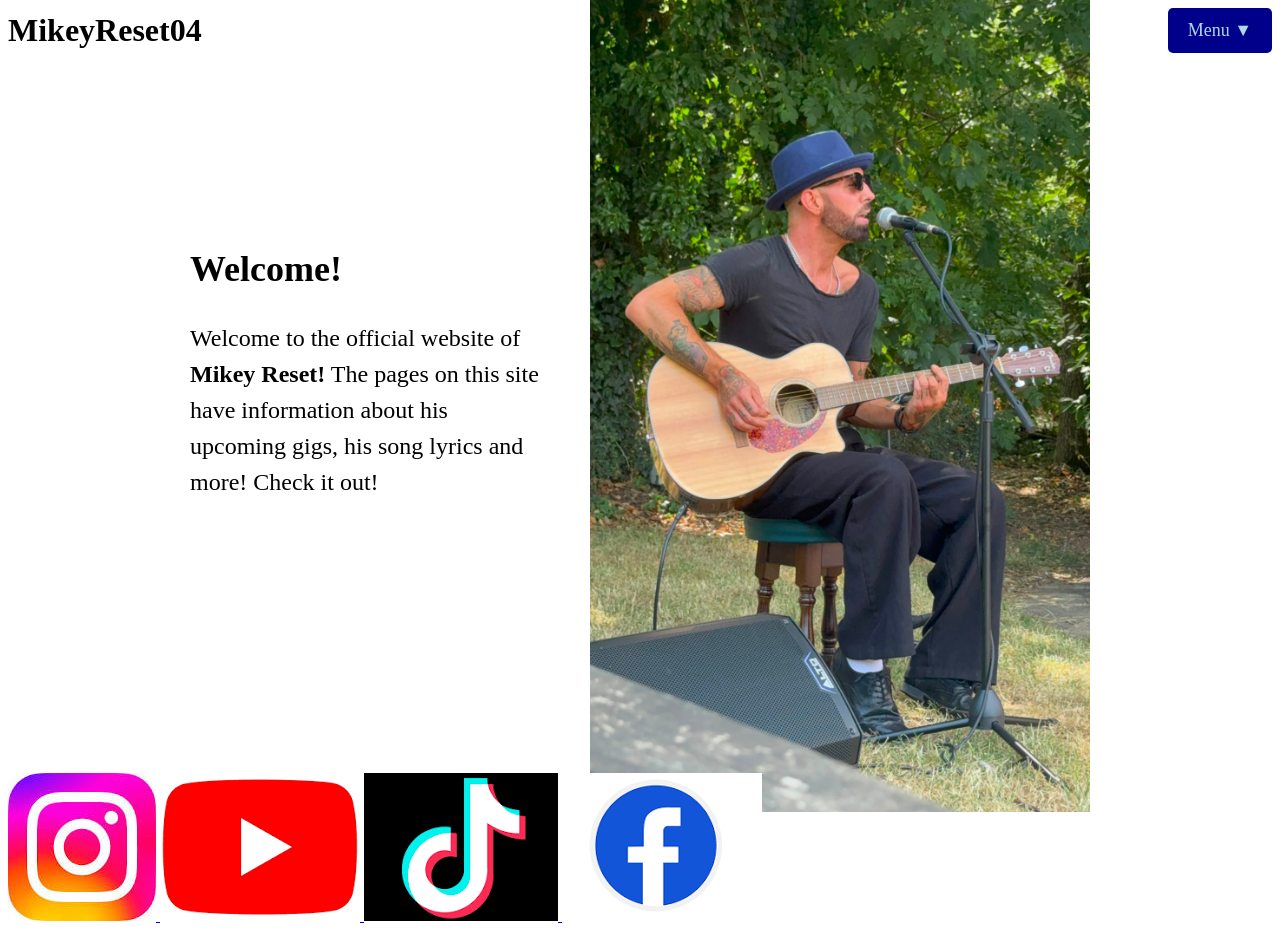
==== index.html @ 2a1c6d59 "Update index.html" ====
<!doctype html>
<html lang="en">

<head>
    <meta charset="UTF-8">
    <title>Home!</title>
    <link rel="stylesheet" href="style.css">

    <style>
        .content {
            display: flex;
            align-items: center;
            justify-content: center;
            gap: 50px;
            height: 70vh;
        }

        .welcome-text {
            max-width: 350px;
            font-size: 24px;
            line-height: 1.5;
            text-align: left;
        }

        .welcome-text h2 {
            margin-bottom: 15px;
        }

        .content img {
            width: 500px;
            height: auto;
        }
    </style>
</head>

<body>

<header>

    <h1>MikeyReset04</h1>

    <nav>
        <div class="menu">
            <span>Menu ▼</span>

            <div class="dropdown">
                <a href="index.html">Home</a>
                <a href="Meet Mikey.html">Meet Mikey</a>
                <a href="upcoming gigs.html">Upcoming gigs and their locations</a>
                <a href="song-lyrics.html">Song Lyrics</a>
                <a href="Recommendations.html">Song recommendations</a>
            </div>

        </div>
    </nav>

</header>

<div class="content">

    <div class="welcome-text">
        <h2>Welcome!</h2>
        <p>
            Welcome to the official website of <strong>Mikey Reset!</strong>
            The pages on this site have information about his upcoming gigs,
            his song lyrics and more! Check it out!
        </p>
    </div>

    <img src="Mikey Photo1.jpeg"
         alt="Mikey Photo1">

</div>

<script>
const menu = document.querySelector(".menu");
const menuButton = document.querySelector(".menu > span");

menuButton.addEventListener("click", function(event) {
    event.stopPropagation();
    menu.classList.toggle("open");
});

document.addEventListener("click", function() {
    menu.classList.remove("open");
});

menu.addEventListener("click", function(event) {
    event.stopPropagation();
});
</script>

<br>
    <br>
    <br>
    <br>
    <br>
    
<footer class="social-footer">

    <a href="https://www.instagram.com/mikeyreset04" target="_blank" rel="noopener noreferrer">
        <img src="instagram.png" alt="Instagram">
    </a>

    <a href="https://www.youtube.com/@mikeyreset04" target="_blank" rel="noopener noreferrer">
        <img src="youtube.png" alt="YouTube">
    </a>

    <a href="https://www.tiktok.com/@mikeyreset04" target="_blank" rel="noopener noreferrer">
        <img src="tiktok.png" alt="TikTok">
    </a>

    <a href="https://www.facebook.com/groups/671759038532046" target="_blank" rel="noopener noreferrer">
        <img src="facebook.png" alt="Facebook">
    </a>

</footer>

    
</body>

</html>
---- style.css ----
```css
body {
    background-color: white;
    color: maroon;
    font-family: Arial, sans-serif;
    margin: 0;
    padding: 20px;
}

/* Keeps title and menu on the same line */
header {
    display: flex;
    align-items: center;
}

/* Moves menu to the right */
nav {
    margin-left: auto;
}

.menu {
    position: relative;
    display: inline-block;
}

/* Menu button */
.menu span {
    display: inline-block;
    background-color: darkblue;
    color: lightblue;
    padding: 12px 20px;
    cursor: pointer;
    font-size: 18px;
    border-radius: 5px;
    user-select: none;
}

/* Dropdown box */
.dropdown {
    display: none;
    position: absolute;
    right: 0;
    top: 100%;
    background-color: darkblue;
    min-width: 220px;
    border-radius: 5px;
    z-index: 1000;
}

/* Dropdown links */
.dropdown a {
    display: block;
    color: lightblue;
    padding: 12px;
    text-decoration: none;
}

/* Dropdown link hover */
.dropdown a:hover {
    background-color: navy;
}

/* Show menu when clicked */
.menu.open .dropdown {
    display: block;
}

h1 {
    margin: 0;
}

.photo-table {
    width: 80%;
    margin: auto;
    border-collapse: separate;
    border-spacing: 20px;
}

.photo-table td {
    width: 33%;
    text-align: center;
}

.photo-table img {
    width: 250px;
    height: 250px;
    object-fit: cover;
    border-radius: 15px;
}

.review-box {
    width: 500px;
    margin: 50px auto;
    padding: 30px;
    background-color: white;
    border-radius: 15px;
    text-align: center;
    box-sizing: border-box;
}

.review-box label {
    display: block;
    font-size: 20px;
    margin-top: 15px;
}

.review-box input,
.review-box textarea {
    width: 90%;
    padding: 10px;
    margin-top: 5px;
    font-size: 16px;
    box-sizing: border-box;
}

.review-box textarea {
    height: 150px;
    resize: none;
}

.stars img {
    width: 40px;
    height: 40px;
    margin: 5px;
}

button {
    margin-top: 20px;
    padding: 12px 30px;
    background-color: darkblue;
    color: lightblue;
    border: none;
    border-radius: 10px;
    font-size: 18px;
    cursor: pointer;
}

button:hover {
    background-color: navy;
}

.song-section {
    width: 45%;
    margin-left: 50px;
    text-align: left;
}

/* Audio player */
audio {
    display: block;
    width: 100%;
    max-width: 500px;
}

/* Transcript box */
.transcript {
    width: 500px;
    height: 300px;

    min-width: 250px;
    min-height: 200px;

    max-width: 1000px;
    max-height: 700px;

    padding: 15px;
    margin-top: 30px;

    border: 2px solid darkblue;
    border-radius: 10px;
    background-color: #f5f5f5;

    overflow: auto;
    resize: both;

    box-sizing: border-box;
    text-align: left;
}

/* Transcript text */
.transcript p,
.transcript pre {
    margin: 0;
    font-family: Arial, sans-serif;
    line-height: 1.5;
    white-space: pre-wrap;
    overflow-wrap: break-word;
}

/* Gig information section */
.gig-details {
    width: 90%;
    max-width: 1000px;
    margin: 40px auto 20px;
    padding: 20px;
    text-align: center;
    box-sizing: border-box;
}

.gig-details h2 {
    margin-top: 0;
    font-size: 30px;
}

.gig-details p {
    font-size: 20px;
    line-height: 1.5;
}

/* Google Maps section */
.gig-map-section {
    width: 90%;
    max-width: 1000px;
    margin: 20px auto 40px;
    text-align: center;
}

.gig-map-section h2 {
    font-size: 28px;
}

/* Embedded Google Map */
.gig-map-section iframe {
    display: block;
    width: 100%;
    height: 500px;
    margin-top: 20px;
    border: 3px solid darkblue !important;
    border-radius: 12px;
    box-sizing: border-box;
}

/* Open in Google Maps link */
.gig-map-section a {
    display: inline-block;
    margin-top: 15px;
    padding: 12px 20px;
    background-color: darkblue;
    color: lightblue;
    text-decoration: none;
    border-radius: 8px;
    font-size: 18px;
}

.gig-map-section a:hover {
    background-color: navy;
}

/* Mobile layout */
@media screen and (max-width: 600px) {
    body {
        padding: 12px;
    }

    header {
        align-items: flex-start;
        gap: 10px;
    }

    h1 {
        font-size: 26px;
    }

    .menu span {
        padding: 10px 14px;
        font-size: 16px;
    }

    .dropdown {
        min-width: 180px;
    }

    .photo-table {
        width: 100%;
        border-spacing: 10px;
    }

    .photo-table img {
        width: 100%;
        height: auto;
        max-width: 250px;
    }

    .review-box {
        width: 100%;
        margin: 30px auto;
        padding: 20px;
    }

    .song-section {
        width: 100%;
        margin-left: 0;
    }

    audio {
        width: 100%;
        max-width: 100%;
    }

    .transcript {
        width: 100%;
        height: 300px;

        min-width: 0;
        max-width: 100%;

        margin-top: 30px;

        /*
        Horizontal resizing is disabled on small screens
        so the box cannot extend beyond the phone screen.
        */
        resize: vertical;
    }

    .gig-details,
    .gig-map-section {
        width: 100%;
    }

    .gig-details {
        margin-top: 30px;
        padding: 10px;
    }

    .gig-details h2,
    .gig-map-section h2 {
        font-size: 24px;
    }

    .gig-details p {
        font-size: 18px;
    }

    .gig-map-section iframe {
        height: 350px;
        border-width: 2px !important;
    }

    .gig-map-section a {
        font-size: 16px;
        padding: 10px 16px;
    }
}
```
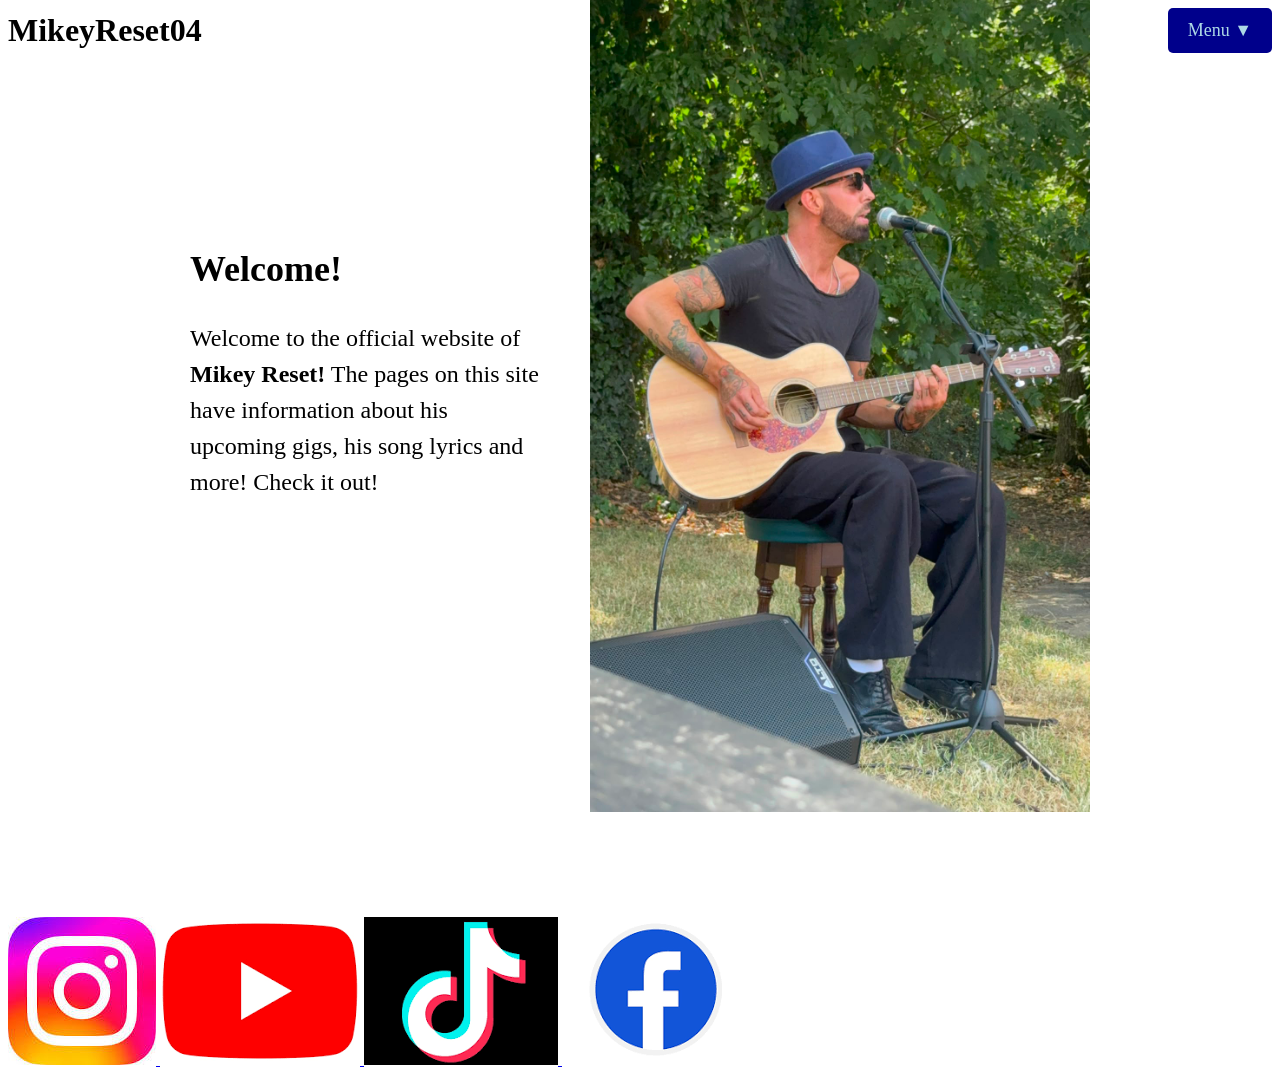
==== commit a838086d: "Update index.html" ====
--- a/index.html
+++ b/index.html
@@ -95,6 +95,14 @@
     <br>
     <br>
     <br>
+    <br>
+    <br>
+    <br>
+    <br>
+    <br>
+    <br>
+    <br>
+    <br>
     
 <footer class="social-footer">
 
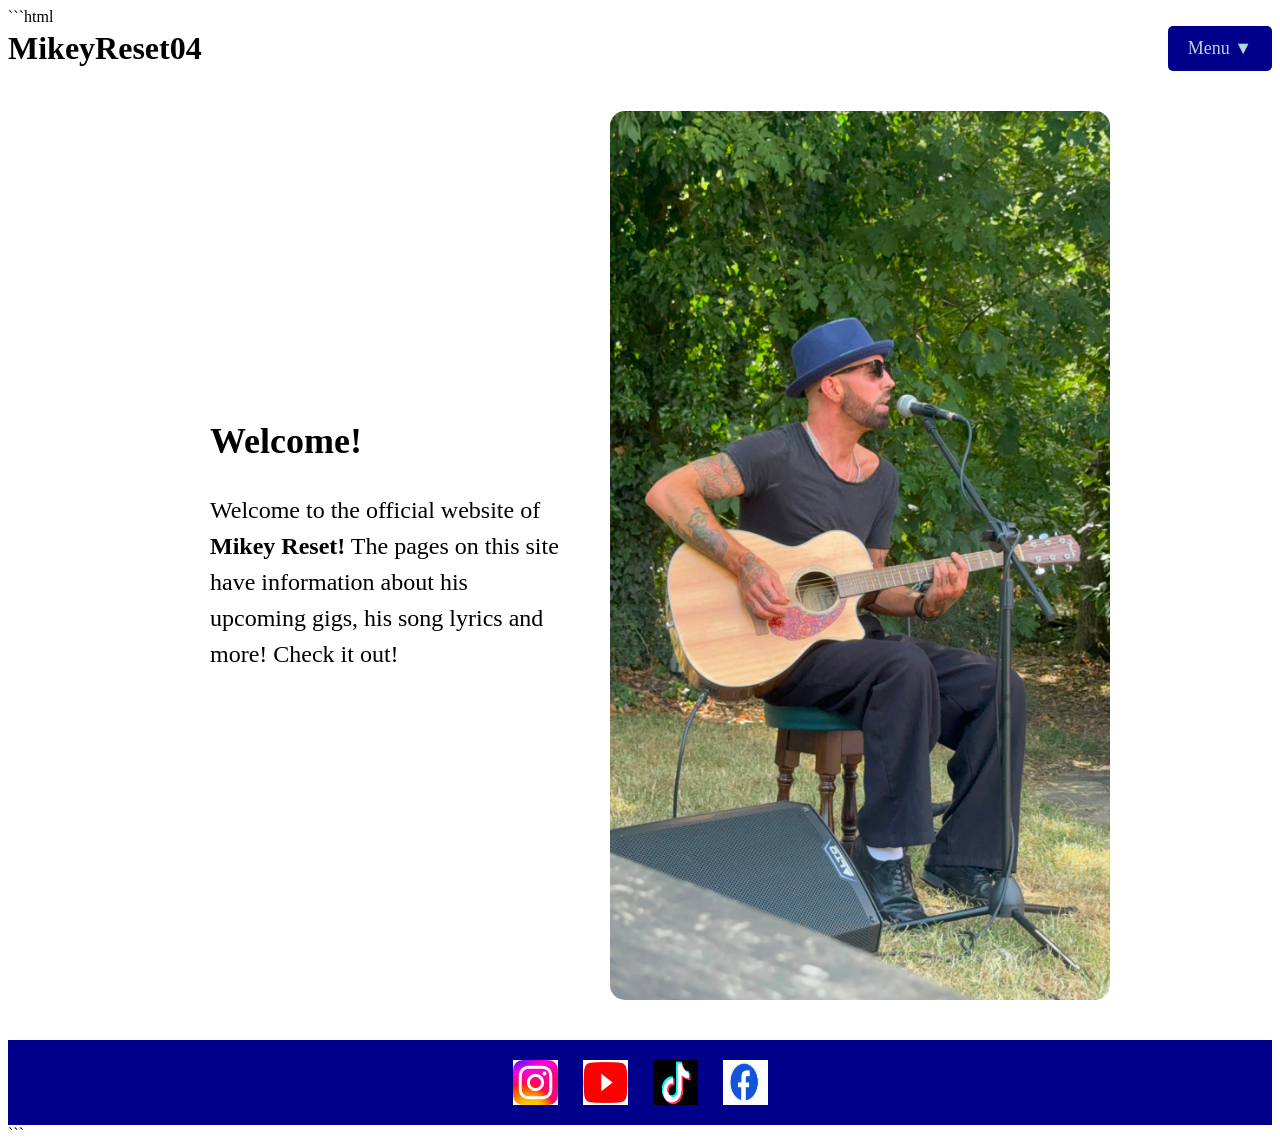
==== commit 090792e9: "Update index.html" ====
--- a/index.html
+++ b/index.html
@@ -1,34 +1,91 @@
+```html
 <!doctype html>
 <html lang="en">
 
 <head>
     <meta charset="UTF-8">
+
+    <meta
+        name="viewport"
+        content="width=device-width, initial-scale=1.0"
+    >
+
     <title>Home!</title>
+
     <link rel="stylesheet" href="style.css">
 
     <style>
+        /*
+            This section fills the available space between
+            the header and the social-media footer.
+        */
         .content {
+            flex: 1;
+
             display: flex;
             align-items: center;
             justify-content: center;
+
             gap: 50px;
-            height: 70vh;
+
+            width: 100%;
+            padding: 40px 20px;
         }
 
         .welcome-text {
+            width: 100%;
             max-width: 350px;
+
             font-size: 24px;
             line-height: 1.5;
+
             text-align: left;
         }
 
         .welcome-text h2 {
+            margin-top: 0;
             margin-bottom: 15px;
         }
 
-        .content img {
-            width: 500px;
+        /*
+            This only changes Mikey's main photograph.
+            It does not affect the social-media icons.
+        */
+        .mikey-photo {
+            display: block;
+
+            width: 100%;
+            max-width: 500px;
             height: auto;
+
+            border-radius: 15px;
+        }
+
+        /*
+            Changes the layout for smaller screens.
+        */
+        @media screen and (max-width: 800px) {
+            .content {
+                flex-direction: column;
+
+                gap: 30px;
+
+                padding: 40px 10px;
+
+                text-align: center;
+            }
+
+            .welcome-text {
+                max-width: 600px;
+
+                font-size: 20px;
+
+                text-align: center;
+            }
+
+            .mikey-photo {
+                max-width: 100%;
+            }
         }
     </style>
 </head>
@@ -41,14 +98,27 @@
 
     <nav>
         <div class="menu">
+
             <span>Menu ▼</span>
 
             <div class="dropdown">
                 <a href="index.html">Home</a>
-                <a href="Meet Mikey.html">Meet Mikey</a>
-                <a href="upcoming gigs.html">Upcoming gigs and their locations</a>
-                <a href="song-lyrics.html">Song Lyrics</a>
-                <a href="Recommendations.html">Song recommendations</a>
+
+                <a href="Meet Mikey.html">
+                    Meet Mikey
+                </a>
+
+                <a href="upcoming gigs.html">
+                    Upcoming gigs and their locations
+                </a>
+
+                <a href="song-lyrics.html">
+                    Song Lyrics
+                </a>
+
+                <a href="Recommendations.html">
+                    Song recommendations
+                </a>
             </div>
 
         </div>
@@ -56,75 +126,92 @@
 
 </header>
 
-<div class="content">
+
+<main class="content">
 
     <div class="welcome-text">
+
         <h2>Welcome!</h2>
+
         <p>
-            Welcome to the official website of <strong>Mikey Reset!</strong>
-            The pages on this site have information about his upcoming gigs,
-            his song lyrics and more! Check it out!
+            Welcome to the official website of
+            <strong>Mikey Reset!</strong>
+
+            The pages on this site have information about his
+            upcoming gigs, his song lyrics and more! Check it out!
         </p>
+
     </div>
 
-    <img src="Mikey Photo1.jpeg"
-         alt="Mikey Photo1">
-
-</div>
+    <img
+        class="mikey-photo"
+        src="Mikey Photo1.jpeg"
+        alt="Mikey Reset"
+    >
+
+</main>
+
+
+<footer class="social-footer">
+
+    <a
+        href="https://www.instagram.com/mikeyreset04"
+        target="_blank"
+        rel="noopener noreferrer"
+        aria-label="Visit Mikey Reset on Instagram"
+    >
+        <img src="instagram.png" alt="Instagram">
+    </a>
+
+    <a
+        href="https://www.youtube.com/@mikeyreset04"
+        target="_blank"
+        rel="noopener noreferrer"
+        aria-label="Visit Mikey Reset on YouTube"
+    >
+        <img src="youtube.png" alt="YouTube">
+    </a>
+
+    <a
+        href="https://www.tiktok.com/@mikeyreset04"
+        target="_blank"
+        rel="noopener noreferrer"
+        aria-label="Visit Mikey Reset on TikTok"
+    >
+        <img src="tiktok.png" alt="TikTok">
+    </a>
+
+    <a
+        href="https://www.facebook.com/groups/671759038532046"
+        target="_blank"
+        rel="noopener noreferrer"
+        aria-label="Visit Mikey Reset on Facebook"
+    >
+        <img src="facebook.png" alt="Facebook">
+    </a>
+
+</footer>
+
 
 <script>
-const menu = document.querySelector(".menu");
-const menuButton = document.querySelector(".menu > span");
-
-menuButton.addEventListener("click", function(event) {
-    event.stopPropagation();
-    menu.classList.toggle("open");
-});
-
-document.addEventListener("click", function() {
-    menu.classList.remove("open");
-});
-
-menu.addEventListener("click", function(event) {
-    event.stopPropagation();
-});
+    const menu = document.querySelector(".menu");
+    const menuButton = document.querySelector(".menu > span");
+
+    menuButton.addEventListener("click", function (event) {
+        event.stopPropagation();
+        menu.classList.toggle("open");
+    });
+
+    document.addEventListener("click", function () {
+        menu.classList.remove("open");
+    });
+
+    menu.addEventListener("click", function (event) {
+        event.stopPropagation();
+    });
 </script>
 
-<br>
-    <br>
-    <br>
-    <br>
-    <br>
-    <br>
-    <br>
-    <br>
-    <br>
-    <br>
-    <br>
-    <br>
-    <br>
-    
-<footer class="social-footer">
-
-    <a href="https://www.instagram.com/mikeyreset04" target="_blank" rel="noopener noreferrer">
-        <img src="instagram.png" alt="Instagram">
-    </a>
-
-    <a href="https://www.youtube.com/@mikeyreset04" target="_blank" rel="noopener noreferrer">
-        <img src="youtube.png" alt="YouTube">
-    </a>
-
-    <a href="https://www.tiktok.com/@mikeyreset04" target="_blank" rel="noopener noreferrer">
-        <img src="tiktok.png" alt="TikTok">
-    </a>
-
-    <a href="https://www.facebook.com/groups/671759038532046" target="_blank" rel="noopener noreferrer">
-        <img src="facebook.png" alt="Facebook">
-    </a>
-
-</footer>
-
-    
 </body>
 
 </html>
+```
--- a/style.css
+++ b/style.css
@@ -342,4 +342,41 @@
         padding: 10px 16px;
     }
 }
-```
+
+
+
+
+/* Keeps the footer at the bottom of the window */
+html {
+    height: 100%;
+}
+
+body {
+    min-height: 100%;
+    display: flex;
+    flex-direction: column;
+}
+
+/* Pushes the footer to the bottom */
+.social-footer {
+    margin-top: auto;
+
+    display: flex;
+    justify-content: center;
+    align-items: center;
+    gap: 25px;
+
+    padding: 20px;
+
+    background-color: darkblue;
+}
+
+.social-footer img {
+    width: 45px;
+    height: 45px;
+    transition: transform 0.2s;
+}
+
+.social-footer img:hover {
+    transform: scale(1.15);
+}
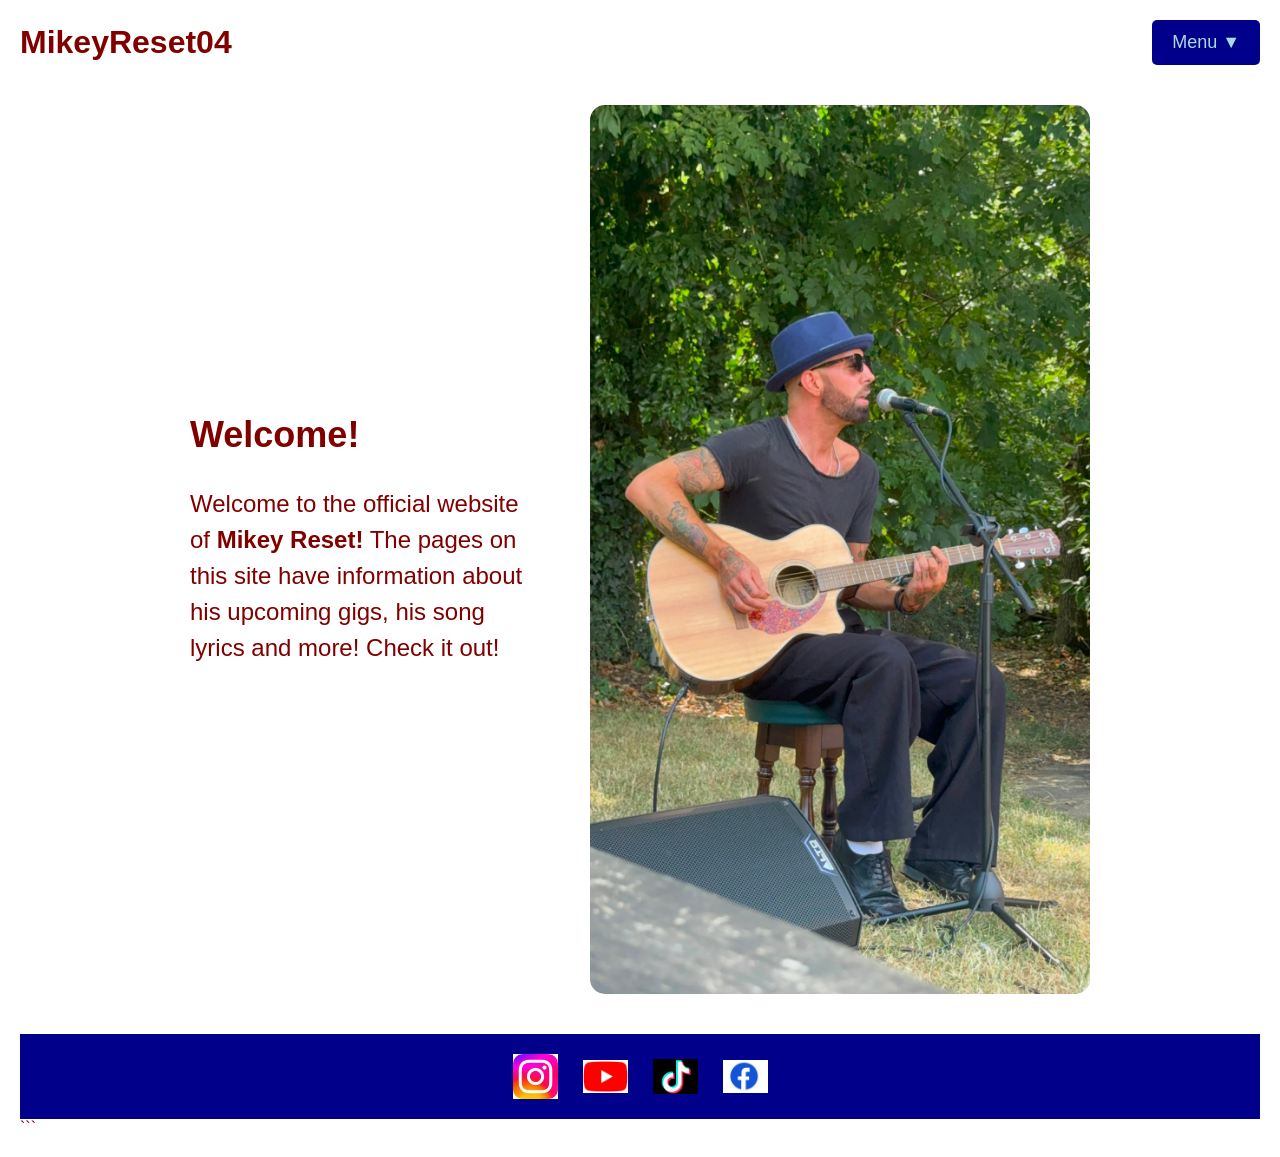
==== commit d70d6d8c: "Update index.html" ====
--- a/index.html
+++ b/index.html
@@ -1,4 +1,3 @@
-```html
 <!doctype html>
 <html lang="en">
 
--- a/style.css
+++ b/style.css
@@ -1,19 +1,63 @@
-```css
+/* ========================================
+   GENERAL WEBSITE STYLING
+======================================== */
+
+* {
+    box-sizing: border-box;
+}
+
+html {
+    min-height: 100%;
+}
+
 body {
+    min-height: 100vh;
+    margin: 0;
+    padding: 20px;
+
+    display: flex;
+    flex-direction: column;
+
     background-color: white;
     color: maroon;
+
     font-family: Arial, sans-serif;
+}
+
+main {
+    flex: 1;
+}
+
+img {
+    max-width: 100%;
+}
+
+a {
+    color: darkblue;
+}
+
+h1,
+h2,
+h3 {
+    margin-top: 0;
+}
+
+h1 {
     margin: 0;
-    padding: 20px;
-}
-
-/* Keeps title and menu on the same line */
+}
+
+
+/* ========================================
+   HEADER AND NAVIGATION
+======================================== */
+
 header {
     display: flex;
     align-items: center;
-}
-
-/* Moves menu to the right */
+
+    width: 100%;
+}
+
 nav {
     margin-left: auto;
 }
@@ -23,115 +67,203 @@
     display: inline-block;
 }
 
-/* Menu button */
-.menu span {
+.menu > span {
     display: inline-block;
+
+    padding: 12px 20px;
+
     background-color: darkblue;
     color: lightblue;
-    padding: 12px 20px;
+
+    border-radius: 5px;
+
     cursor: pointer;
+    user-select: none;
+
     font-size: 18px;
-    border-radius: 5px;
-    user-select: none;
-}
-
-/* Dropdown box */
+}
+
 .dropdown {
     display: none;
+
     position: absolute;
+    top: 100%;
     right: 0;
-    top: 100%;
+
+    min-width: 220px;
+
     background-color: darkblue;
-    min-width: 220px;
+
     border-radius: 5px;
+
+    overflow: hidden;
+
     z-index: 1000;
 }
 
-/* Dropdown links */
 .dropdown a {
     display: block;
+
+    padding: 12px;
+
     color: lightblue;
-    padding: 12px;
+
     text-decoration: none;
 }
 
-/* Dropdown link hover */
 .dropdown a:hover {
     background-color: navy;
 }
 
-/* Show menu when clicked */
 .menu.open .dropdown {
     display: block;
 }
 
-h1 {
-    margin: 0;
-}
+
+/* ========================================
+   HOME PAGE
+======================================== */
+
+.content {
+    flex: 1;
+
+    display: flex;
+    align-items: center;
+    justify-content: center;
+
+    gap: 50px;
+
+    width: 100%;
+
+    padding: 40px 20px;
+}
+
+.welcome-text {
+    width: 100%;
+    max-width: 350px;
+
+    font-size: 24px;
+    line-height: 1.5;
+
+    text-align: left;
+}
+
+.welcome-text h2 {
+    margin-bottom: 15px;
+}
+
+.mikey-photo {
+    display: block;
+
+    width: 100%;
+    max-width: 500px;
+    height: auto;
+
+    border-radius: 15px;
+}
+
+
+/* ========================================
+   PHOTO GALLERY
+======================================== */
 
 .photo-table {
     width: 80%;
-    margin: auto;
+
+    margin: 30px auto;
+
     border-collapse: separate;
     border-spacing: 20px;
 }
 
 .photo-table td {
     width: 33%;
+
     text-align: center;
+    vertical-align: middle;
 }
 
 .photo-table img {
     width: 250px;
     height: 250px;
+
     object-fit: cover;
+
     border-radius: 15px;
 }
 
+
+/* ========================================
+   REVIEW AND RECOMMENDATION FORM
+======================================== */
+
 .review-box {
-    width: 500px;
+    width: 100%;
+    max-width: 500px;
+
     margin: 50px auto;
     padding: 30px;
+
     background-color: white;
+
+    border: 2px solid darkblue;
     border-radius: 15px;
+
     text-align: center;
-    box-sizing: border-box;
 }
 
 .review-box label {
     display: block;
+
+    margin-top: 15px;
+
     font-size: 20px;
-    margin-top: 15px;
 }
 
 .review-box input,
 .review-box textarea {
     width: 90%;
+
+    margin-top: 5px;
     padding: 10px;
-    margin-top: 5px;
+
+    border: 1px solid darkblue;
+    border-radius: 5px;
+
+    font-family: Arial, sans-serif;
     font-size: 16px;
-    box-sizing: border-box;
 }
 
 .review-box textarea {
     height: 150px;
-    resize: none;
+
+    resize: vertical;
 }
 
 .stars img {
     width: 40px;
     height: 40px;
+
     margin: 5px;
 }
+
+
+/* ========================================
+   BUTTONS
+======================================== */
 
 button {
     margin-top: 20px;
     padding: 12px 30px;
+
     background-color: darkblue;
     color: lightblue;
+
     border: none;
     border-radius: 10px;
+
     font-size: 18px;
+
     cursor: pointer;
 }
 
@@ -139,20 +271,37 @@
     background-color: navy;
 }
 
+/* ========================================
+   SONG PAGE
+======================================== */
+
 .song-section {
-    width: 45%;
-    margin-left: 50px;
+    width: 100%;
+    max-width: 700px;
+
+    margin: 40px 0 40px 50px;
+
     text-align: left;
 }
 
-/* Audio player */
+.song-section h2 {
+    margin-bottom: 15px;
+}
+
 audio {
     display: block;
+
     width: 100%;
     max-width: 500px;
-}
-
-/* Transcript box */
+
+    margin-top: 15px;
+}
+
+
+/* ========================================
+   TRANSCRIPT BOX
+======================================== */
+
 .transcript {
     width: 500px;
     height: 300px;
@@ -163,42 +312,47 @@
     max-width: 1000px;
     max-height: 700px;
 
+    margin-top: 30px;
     padding: 15px;
-    margin-top: 30px;
+
+    background-color: #f5f5f5;
 
     border: 2px solid darkblue;
     border-radius: 10px;
-    background-color: #f5f5f5;
 
     overflow: auto;
     resize: both;
 
-    box-sizing: border-box;
     text-align: left;
 }
 
-/* Transcript text */
 .transcript p,
 .transcript pre {
     margin: 0;
+
     font-family: Arial, sans-serif;
     line-height: 1.5;
+
     white-space: pre-wrap;
     overflow-wrap: break-word;
 }
 
-/* Gig information section */
+
+/* ========================================
+   GIG INFORMATION
+======================================== */
+
 .gig-details {
     width: 90%;
     max-width: 1000px;
+
     margin: 40px auto 20px;
     padding: 20px;
+
     text-align: center;
-    box-sizing: border-box;
 }
 
 .gig-details h2 {
-    margin-top: 0;
     font-size: 30px;
 }
 
@@ -207,11 +361,17 @@
     line-height: 1.5;
 }
 
-/* Google Maps section */
+
+/* ========================================
+   GOOGLE MAPS SECTION
+======================================== */
+
 .gig-map-section {
     width: 90%;
     max-width: 1000px;
+
     margin: 20px auto 40px;
+
     text-align: center;
 }
 
@@ -219,26 +379,30 @@
     font-size: 28px;
 }
 
-/* Embedded Google Map */
 .gig-map-section iframe {
     display: block;
+
     width: 100%;
     height: 500px;
+
     margin-top: 20px;
+
     border: 3px solid darkblue !important;
     border-radius: 12px;
-    box-sizing: border-box;
-}
-
-/* Open in Google Maps link */
+}
+
 .gig-map-section a {
     display: inline-block;
+
     margin-top: 15px;
     padding: 12px 20px;
+
     background-color: darkblue;
     color: lightblue;
+
+    border-radius: 8px;
+
     text-decoration: none;
-    border-radius: 8px;
     font-size: 18px;
 }
 
@@ -246,137 +410,232 @@
     background-color: navy;
 }
 
-/* Mobile layout */
-@media screen and (max-width: 600px) {
-    body {
-        padding: 12px;
-    }
-
-    header {
-        align-items: flex-start;
-        gap: 10px;
-    }
-
-    h1 {
-        font-size: 26px;
-    }
-
-    .menu span {
-        padding: 10px 14px;
-        font-size: 16px;
-    }
-
-    .dropdown {
-        min-width: 180px;
-    }
-
-    .photo-table {
-        width: 100%;
-        border-spacing: 10px;
-    }
-
-    .photo-table img {
-        width: 100%;
-        height: auto;
-        max-width: 250px;
-    }
-
-    .review-box {
-        width: 100%;
-        margin: 30px auto;
-        padding: 20px;
-    }
-
-    .song-section {
-        width: 100%;
-        margin-left: 0;
-    }
-
-    audio {
-        width: 100%;
-        max-width: 100%;
-    }
-
-    .transcript {
-        width: 100%;
-        height: 300px;
-
-        min-width: 0;
-        max-width: 100%;
-
-        margin-top: 30px;
-
-        /*
-        Horizontal resizing is disabled on small screens
-        so the box cannot extend beyond the phone screen.
-        */
-        resize: vertical;
-    }
-
-    .gig-details,
-    .gig-map-section {
-        width: 100%;
-    }
-
-    .gig-details {
-        margin-top: 30px;
-        padding: 10px;
-    }
-
-    .gig-details h2,
-    .gig-map-section h2 {
-        font-size: 24px;
-    }
-
-    .gig-details p {
-        font-size: 18px;
-    }
-
-    .gig-map-section iframe {
-        height: 350px;
-        border-width: 2px !important;
-    }
-
-    .gig-map-section a {
-        font-size: 16px;
-        padding: 10px 16px;
-    }
-}
-
-
-
-
-/* Keeps the footer at the bottom of the window */
-html {
-    height: 100%;
-}
-
-body {
-    min-height: 100%;
-    display: flex;
-    flex-direction: column;
-}
-
-/* Pushes the footer to the bottom */
+
+/* ========================================
+   SOCIAL MEDIA FOOTER
+======================================== */
+
 .social-footer {
+    width: 100%;
+
     margin-top: auto;
+    padding: 20px;
 
     display: flex;
     justify-content: center;
     align-items: center;
     gap: 25px;
 
-    padding: 20px;
-
     background-color: darkblue;
 }
 
+.social-footer a {
+    display: inline-flex;
+    align-items: center;
+    justify-content: center;
+}
+
 .social-footer img {
+    display: block;
+
     width: 45px;
     height: 45px;
-    transition: transform 0.2s;
+
+    object-fit: contain;
+
+    transition: transform 0.2s ease;
 }
 
 .social-footer img:hover {
     transform: scale(1.15);
 }
+
+
+/* ========================================
+   MOBILE AND TABLET LAYOUT
+======================================== */
+
+@media screen and (max-width: 800px) {
+
+    body {
+        padding: 12px;
+    }
+
+    header {
+        align-items: flex-start;
+        gap: 10px;
+    }
+
+    h1 {
+        font-size: 26px;
+    }
+
+    .menu > span {
+        padding: 10px 14px;
+
+        font-size: 16px;
+    }
+
+    .dropdown {
+        min-width: 180px;
+    }
+
+    .content {
+        flex-direction: column;
+
+        gap: 30px;
+
+        padding: 40px 10px;
+
+        text-align: center;
+    }
+
+    .welcome-text {
+        max-width: 600px;
+
+        font-size: 20px;
+
+        text-align: center;
+    }
+
+    .mikey-photo {
+        max-width: 100%;
+    }
+
+    .photo-table {
+        width: 100%;
+
+        border-spacing: 10px;
+    }
+
+    .photo-table td {
+        display: block;
+
+        width: 100%;
+
+        padding-bottom: 15px;
+    }
+
+    .photo-table img {
+        width: 100%;
+        height: auto;
+
+        max-width: 250px;
+    }
+
+    .review-box {
+        width: 100%;
+
+        margin: 30px auto;
+        padding: 20px;
+    }
+
+    .review-box input,
+    .review-box textarea {
+        width: 100%;
+    }
+
+    .song-section {
+        width: 100%;
+        max-width: none;
+
+        margin: 30px 0;
+    }
+
+    audio {
+        width: 100%;
+        max-width: 100%;
+    }
+
+    .transcript {
+        width: 100%;
+        height: 300px;
+
+        min-width: 0;
+        max-width: 100%;
+
+        margin-top: 30px;
+
+        resize: vertical;
+    }
+
+    .gig-details,
+    .gig-map-section {
+        width: 100%;
+    }
+
+    .gig-details {
+        margin-top: 30px;
+        padding: 10px;
+    }
+
+    .gig-details h2,
+    .gig-map-section h2 {
+        font-size: 24px;
+    }
+
+    .gig-details p {
+        font-size: 18px;
+    }
+
+    .gig-map-section iframe {
+        height: 350px;
+
+        border-width: 2px !important;
+    }
+
+    .gig-map-section a {
+        padding: 10px 16px;
+
+        font-size: 16px;
+    }
+
+    .social-footer {
+        gap: 15px;
+
+        padding: 15px;
+    }
+
+    .social-footer img {
+        width: 36px;
+        height: 36px;
+    }
+}
+
+
+/* ========================================
+   SMALL PHONE LAYOUT
+======================================== */
+
+@media screen and (max-width: 450px) {
+
+    header {
+        flex-wrap: wrap;
+    }
+
+    nav {
+        width: 100%;
+
+        margin-top: 10px;
+        margin-left: 0;
+
+        text-align: right;
+    }
+
+    .dropdown {
+        width: 100%;
+        min-width: 0;
+    }
+
+    .welcome-text {
+        font-size: 18px;
+    }
+
+    .gig-map-section iframe {
+        height: 300px;
+    }
+
+    .social-footer {
+        flex-wrap: wrap;
+    }
+}
